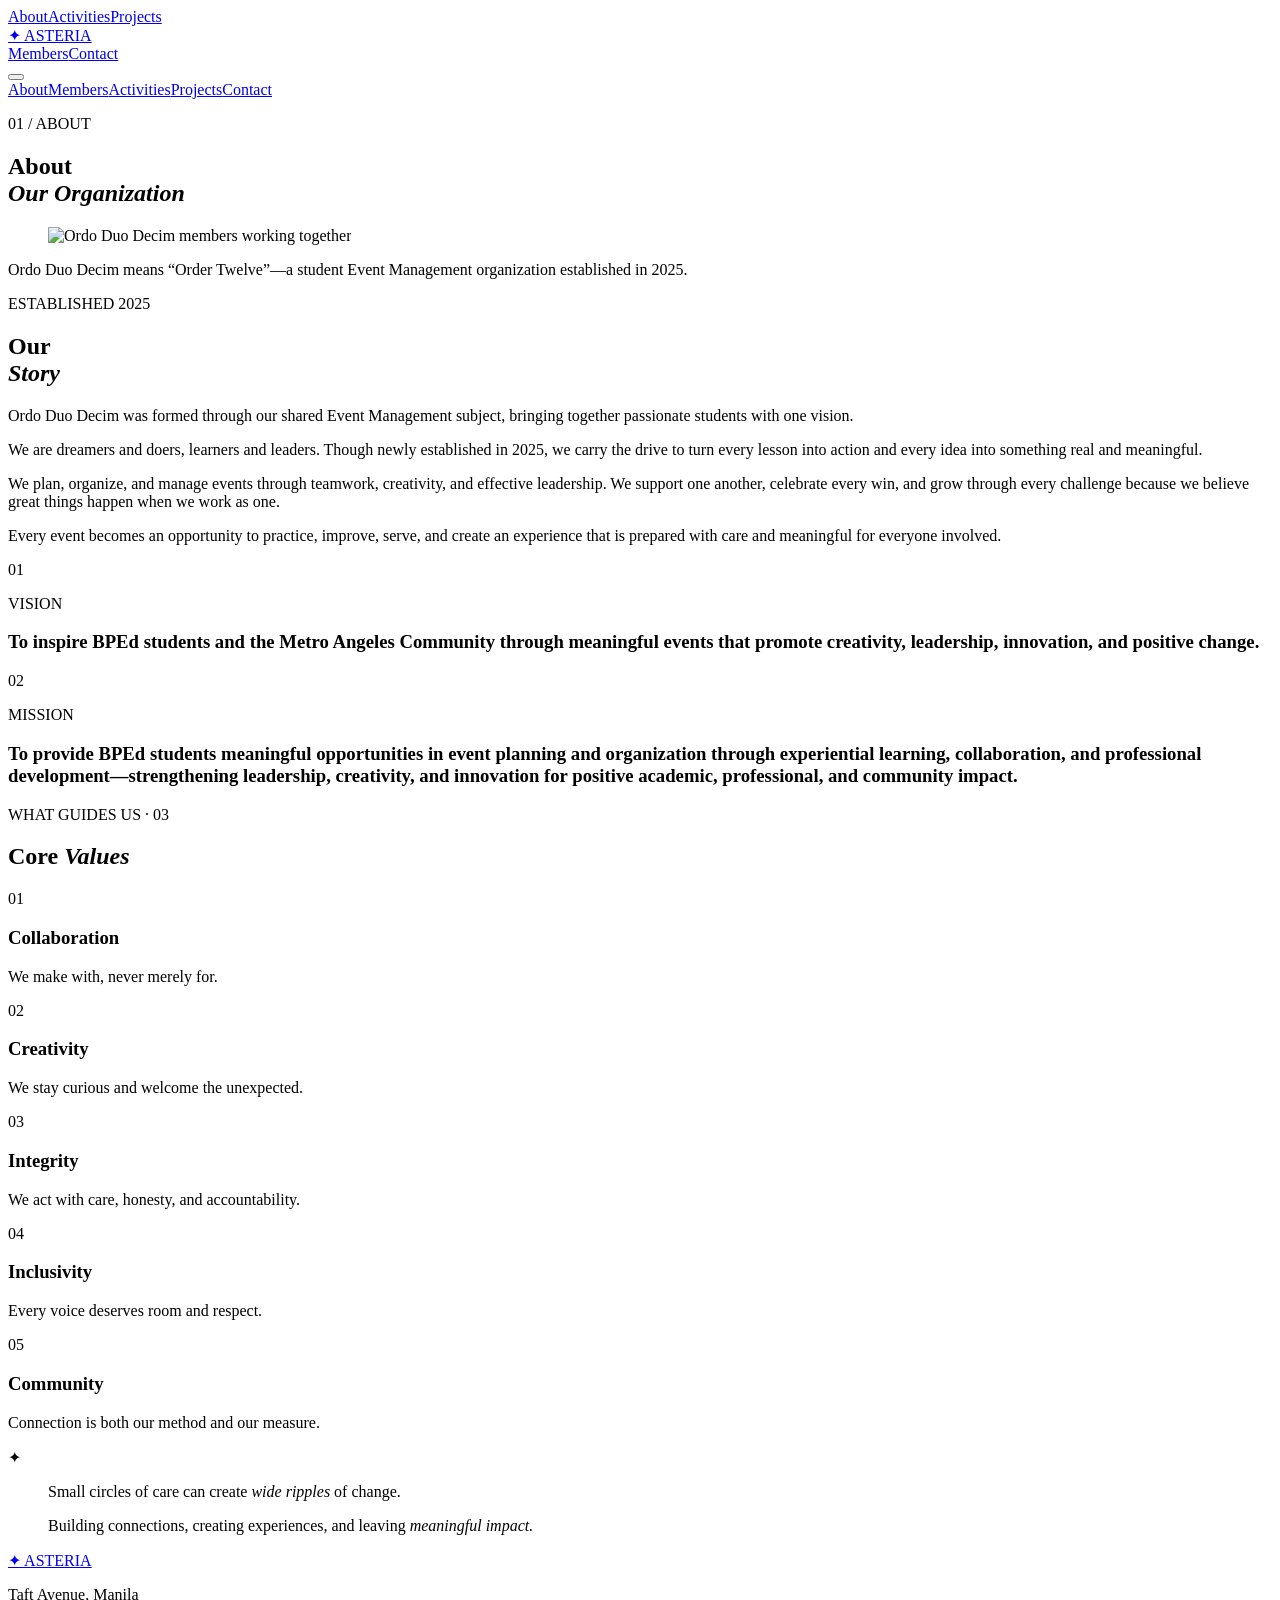
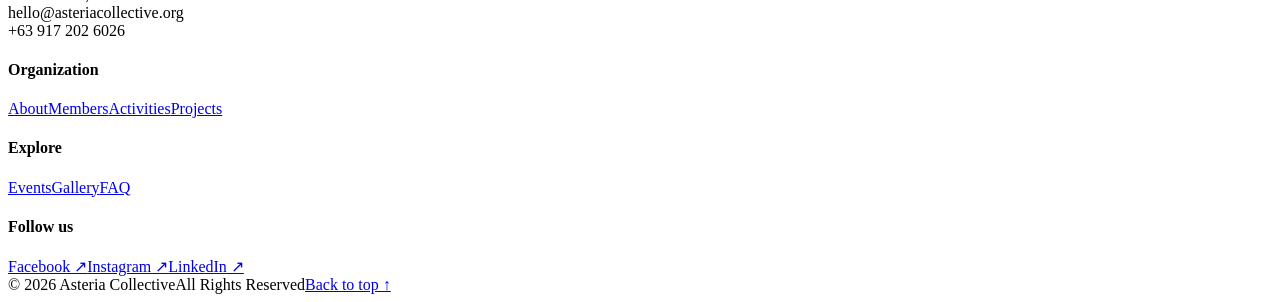
==== about.html @ 83067661 "Add files via upload" ====
<!DOCTYPE html>
<html lang="en">

<head>
    <meta charset="UTF-8">
    <meta name="viewport" content="width=device-width,initial-scale=1">
    <title>About — Asteria Collective</title>
    <link rel="preconnect" href="https://fonts.googleapis.com">
    <link rel="preconnect" href="https://fonts.gstatic.com" crossorigin>
    <link
        href="https://fonts.googleapis.com/css2?family=Cormorant+Garamond:ital,wght@0,400;0,500;0,600;1,400&family=Manrope:wght@300;400;500;600&display=swap"
        rel="stylesheet">
    <link rel="stylesheet" href="css/style.css">
    <script src="js/script.js" defer></script>
</head>

<body data-page="about">
    <header class="site-header">
        <nav class="nav shell" aria-label="Main navigation">
            <div class="nav-group nav-left"><a href="about.html">About</a><a href="activities.html">Activities</a><a
                    href="projects.html">Projects</a></div><a class="brand" href="index.html"><span
                    class="brand-mark">✦</span> ASTERIA</a>
            <div class="nav-group nav-right"><a href="members.html">Members</a><a href="contact.html">Contact</a></div>
            <button class="menu-toggle" aria-label="Open menu" aria-expanded="false"><span></span><span></span></button>
        </nav>
        <div class="mobile-menu"><a href="about.html">About</a><a href="members.html">Members</a><a
                href="activities.html">Activities</a><a href="projects.html">Projects</a><a
                href="contact.html">Contact</a></div>
    </header>
    <main>
        <section class="page-hero shell">
            <div class="reveal">
                <p class="eyebrow">01 / ABOUT</p>
                <h1>About<br><em>Our Organization</em></h1>
            </div>
            <figure class="page-hero-image arch reveal image-reveal"><img
                    src="https://images.unsplash.com/photo-1522071820081-009f0129c71c?auto=format&fit=crop&w=1200&q=90"
                    alt="Ordo Duo Decim members working together"></figure>
            <p class="page-intro reveal">Ordo Duo Decim means “Order Twelve”—a student Event Management organization
                established in 2025.</p>
        </section>
        <section class="story shell section-pad">
            <div class="section-heading reveal">
                <p class="eyebrow">ESTABLISHED 2025</p>
                <h2>Our<br><em>Story</em></h2>
            </div>
            <div class="story-copy reveal">
                <p class="dropcap">Ordo Duo Decim was formed through our shared Event Management subject, bringing
                    together passionate students with one vision.</p>
                <p>We are dreamers and doers, learners and leaders. Though newly established in 2025, we carry the drive
                    to turn every lesson into action and every idea into something real and meaningful.</p>
                <p>We plan, organize, and manage events through teamwork, creativity, and effective leadership. We
                    support one another, celebrate every win, and grow through every challenge because we believe great
                    things happen when we work as one.</p>
                <p>Every event becomes an opportunity to practice, improve, serve, and create an experience that is
                    prepared with care and meaningful for everyone involved.</p>
            </div>
        </section>
        <section class="vision section-pad">
            <div class="shell vision-grid">
                <article class="reveal"><span class="number">01</span>
                    <p class="eyebrow">VISION</p>
                    <h3>To inspire BPEd students and the Metro Angeles Community through meaningful events that promote
                        creativity, leadership, innovation, and positive change.</h3>
                </article>
                <article class="reveal"><span class="number">02</span>
                    <p class="eyebrow">MISSION</p>
                    <h3>To provide BPEd students meaningful opportunities in event planning and organization through
                        experiential learning, collaboration, and professional development—strengthening leadership,
                        creativity, and innovation for positive academic, professional, and community impact.</h3>
                </article>
            </div>
        </section>
        <section class="values shell section-pad">
            <div class="section-heading reveal">
                <p class="eyebrow">WHAT GUIDES US · 03</p>
                <h2>Core <em>Values</em></h2>
            </div>
            <div class="value-list reveal">
                <div><span>01</span>
                    <h3>Collaboration</h3>
                    <p>We make with, never merely for.</p>
                </div>
                <div><span>02</span>
                    <h3>Creativity</h3>
                    <p>We stay curious and welcome the unexpected.</p>
                </div>
                <div><span>03</span>
                    <h3>Integrity</h3>
                    <p>We act with care, honesty, and accountability.</p>
                </div>
                <div><span>04</span>
                    <h3>Inclusivity</h3>
                    <p>Every voice deserves room and respect.</p>
                </div>
                <div><span>05</span>
                    <h3>Community</h3>
                    <p>Connection is both our method and our measure.</p>
                </div>
            </div>
        </section>
        <section class="quote-section shell reveal"><span>✦</span>
            <blockquote>Small circles of care can create <em>wide ripples</em> of change.</blockquote>
        </section>
    </main>
    <footer class="site-footer">
        <div class="shell">
            <blockquote>Building connections, creating experiences, and leaving <em>meaningful impact.</em></blockquote>
            <div class="footer-grid">
                <div><a class="brand" href="index.html"><span class="brand-mark">✦</span> ASTERIA</a>
                    <p>Taft Avenue, Manila<br>hello@asteriacollective.org<br>+63 917 202 6026</p>
                </div>
                <div>
                    <h4>Organization</h4><a href="about.html">About</a><a href="members.html">Members</a><a
                        href="activities.html">Activities</a><a href="projects.html">Projects</a>
                </div>
                <div>
                    <h4>Explore</h4><a href="projects.html">Events</a><a href="projects.html">Gallery</a><a
                        href="contact.html#faq">FAQ</a>
                </div>
                <div>
                    <h4>Follow us</h4><a href="#">Facebook ↗</a><a href="#">Instagram ↗</a><a href="#">LinkedIn ↗</a>
                </div>
            </div>
            <div class="footer-bottom"><span>© 2026 Asteria Collective</span><span>All Rights Reserved</span><a
                    href="#top">Back to top ↑</a></div>
        </div>
    </footer>
</body>

</html>
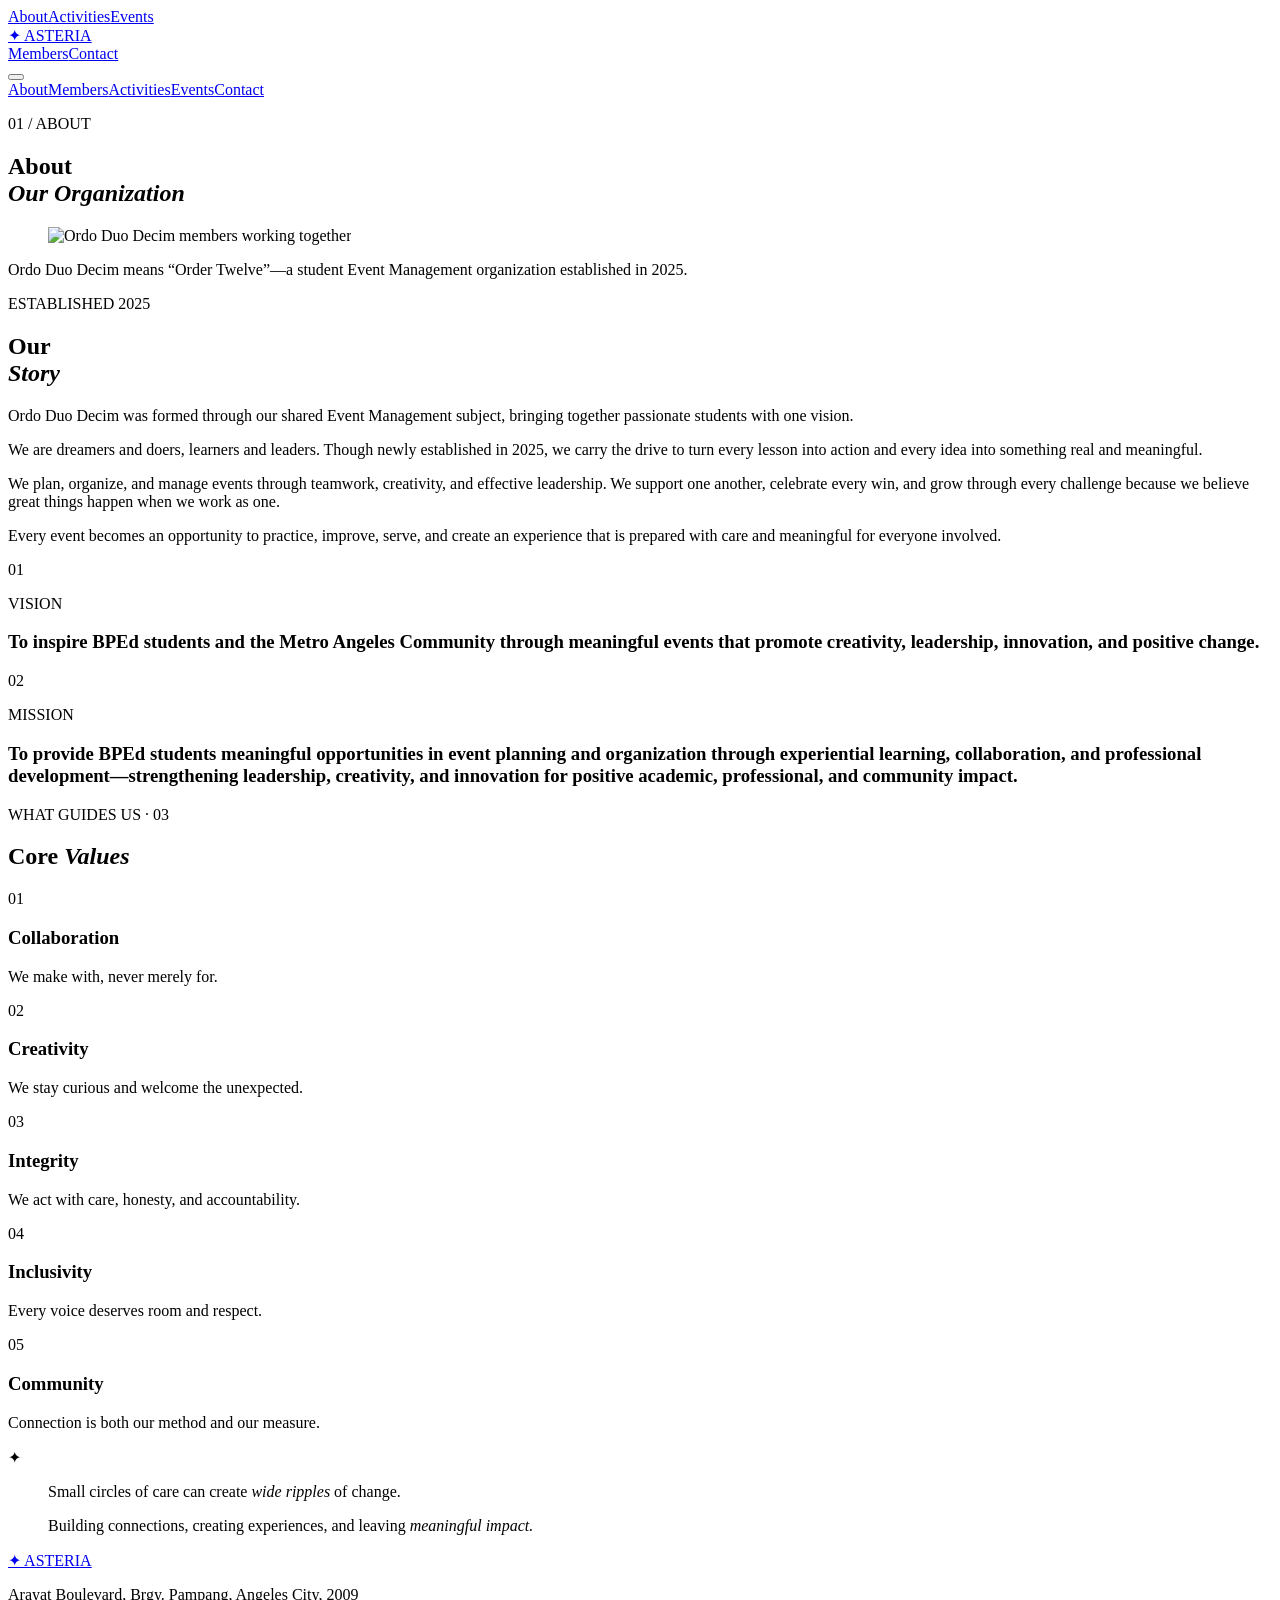
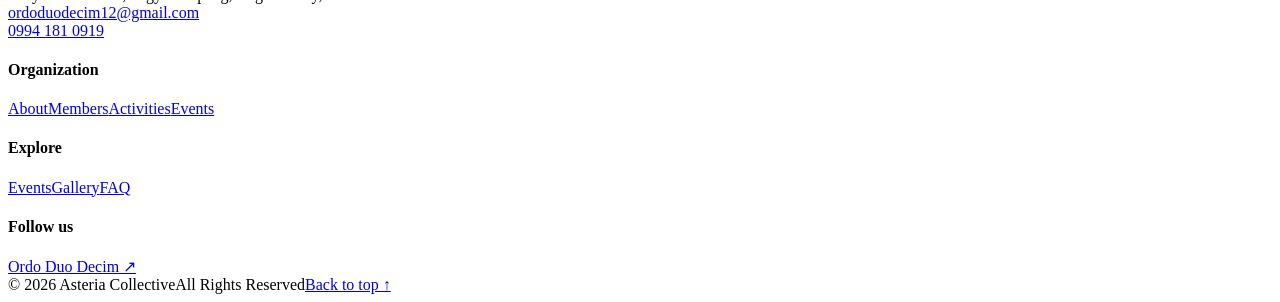
==== commit 99e1fab6: "Add files via upload" ====
--- a/about.html
+++ b/about.html
@@ -18,13 +18,13 @@
     <header class="site-header">
         <nav class="nav shell" aria-label="Main navigation">
             <div class="nav-group nav-left"><a href="about.html">About</a><a href="activities.html">Activities</a><a
-                    href="projects.html">Projects</a></div><a class="brand" href="index.html"><span
+                    href="projects.html">Events</a></div><a class="brand" href="index.html"><span
                     class="brand-mark">✦</span> ASTERIA</a>
             <div class="nav-group nav-right"><a href="members.html">Members</a><a href="contact.html">Contact</a></div>
             <button class="menu-toggle" aria-label="Open menu" aria-expanded="false"><span></span><span></span></button>
         </nav>
         <div class="mobile-menu"><a href="about.html">About</a><a href="members.html">Members</a><a
-                href="activities.html">Activities</a><a href="projects.html">Projects</a><a
+                href="activities.html">Activities</a><a href="projects.html">Events</a><a
                 href="contact.html">Contact</a></div>
     </header>
     <main>
@@ -108,18 +108,18 @@
             <blockquote>Building connections, creating experiences, and leaving <em>meaningful impact.</em></blockquote>
             <div class="footer-grid">
                 <div><a class="brand" href="index.html"><span class="brand-mark">✦</span> ASTERIA</a>
-                    <p>Taft Avenue, Manila<br>hello@asteriacollective.org<br>+63 917 202 6026</p>
+                    <p>Arayat Boulevard, Brgy. Pampang, Angeles City, 2009<br><a href="mailto:ordoduodecim12@gmail.com">ordoduodecim12@gmail.com</a><br><a href="tel:+639941810919">0994 181 0919</a></p>
                 </div>
                 <div>
                     <h4>Organization</h4><a href="about.html">About</a><a href="members.html">Members</a><a
-                        href="activities.html">Activities</a><a href="projects.html">Projects</a>
+                        href="activities.html">Activities</a><a href="projects.html">Events</a>
                 </div>
                 <div>
                     <h4>Explore</h4><a href="projects.html">Events</a><a href="projects.html">Gallery</a><a
                         href="contact.html#faq">FAQ</a>
                 </div>
                 <div>
-                    <h4>Follow us</h4><a href="#">Facebook ↗</a><a href="#">Instagram ↗</a><a href="#">LinkedIn ↗</a>
+                    <h4>Follow us</h4><a href="https://www.facebook.com/share/19VWYMyxks/" target="_blank" rel="noopener noreferrer">Ordo Duo Decim ↗</a>
                 </div>
             </div>
             <div class="footer-bottom"><span>© 2026 Asteria Collective</span><span>All Rights Reserved</span><a
@@ -128,4 +128,4 @@
     </footer>
 </body>
 
-</html>+</html>
